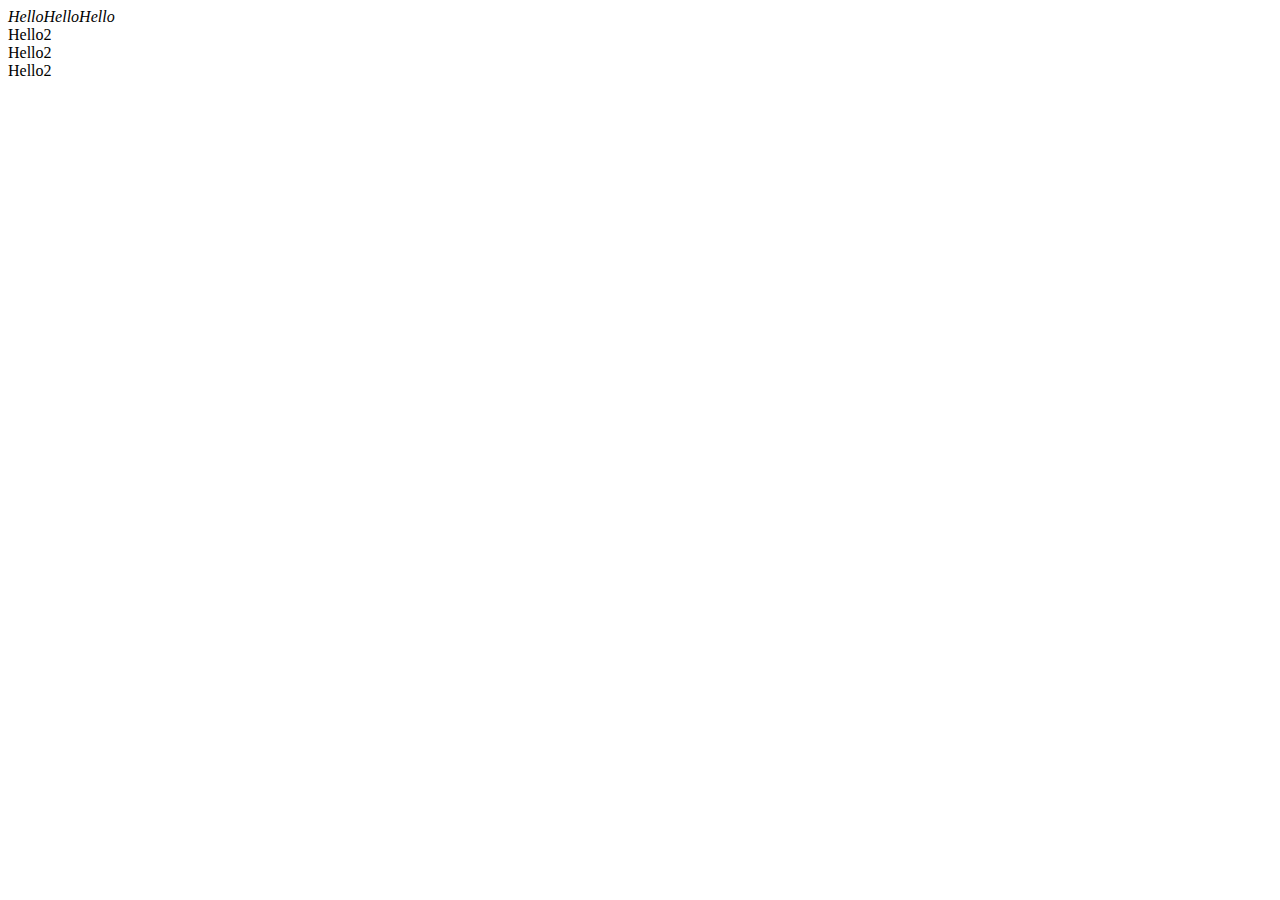
==== index.html @ d91396b4 "add html things" ====
<!DOCTYPE html>
<html lang="de">
  <head>
    <meta charset="UTF-8" />
    <meta http-equiv="X-UA-Compatible" content="IE=edge" />
    <meta name="viewport" content="width=device-width, initial-scale=1.0" />
    <title>Document</title>
  </head>
  <body>
    <em>Hello</em><em>Hello</em><em>Hello</em>
    <div>Hello2</div>
    <div>Hello2</div>
    <div>Hello2</div>
  </body>
</html>
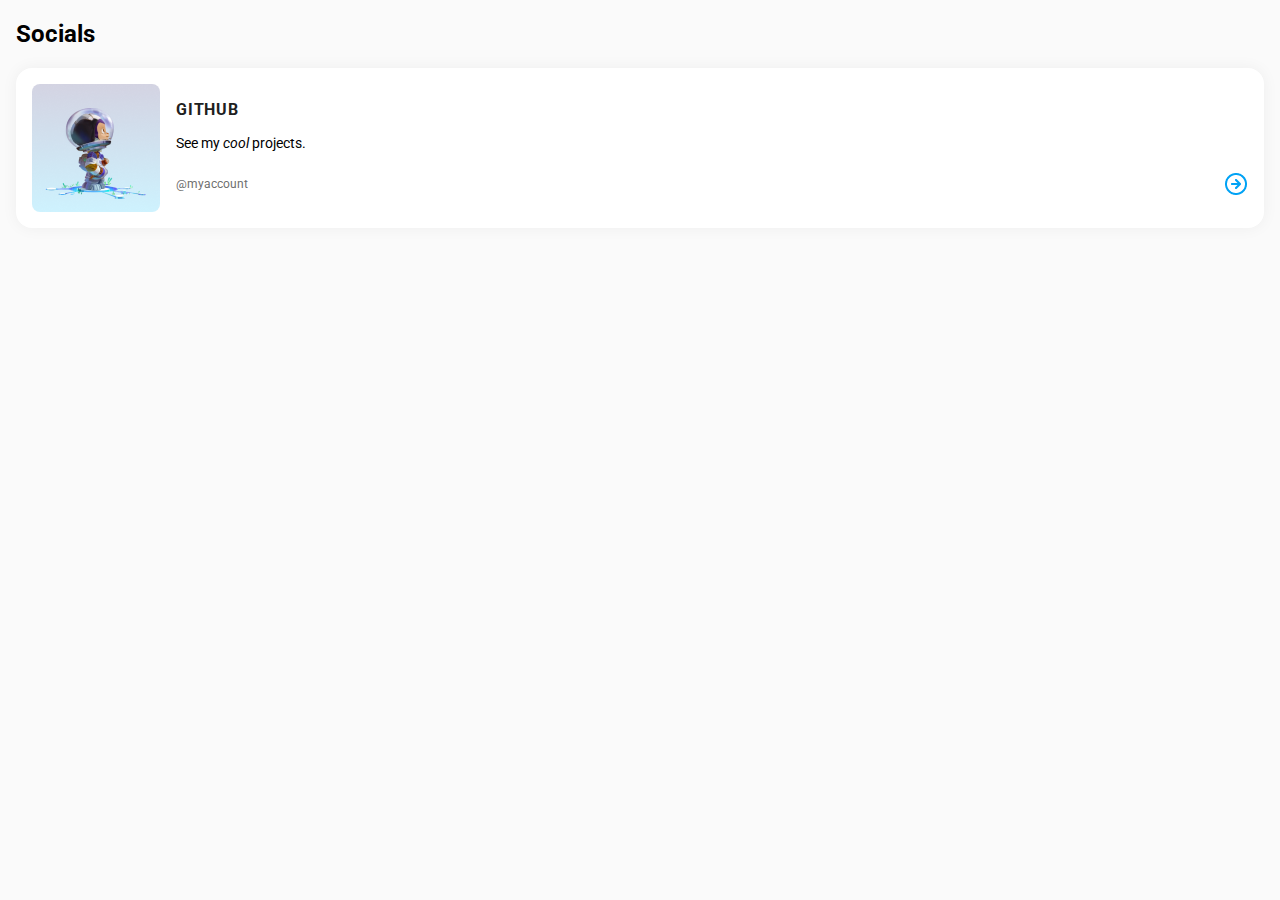
==== commit 3f13b4a9: "add social cards" ====
--- a/index.html
+++ b/index.html
@@ -1,15 +1,33 @@
 <!DOCTYPE html>
-<html lang="de">
+<html lang="en">
   <head>
-    <meta charset="UTF-8" />
-    <meta http-equiv="X-UA-Compatible" content="IE=edge" />
-    <meta name="viewport" content="width=device-width, initial-scale=1.0" />
-    <title>Document</title>
+    <meta charset="utf-8" />
+    <link rel="stylesheet" href="style.css" />
+    <title>Getting started with CSS</title>
+    <link rel="preconnect" href="https://fonts.googleapis.com" />
+    <link rel="preconnect" href="https://fonts.gstatic.com" crossorigin />
+    <link
+      href="https://fonts.googleapis.com/css2?family=Roboto:wght@400;700&display=swap"
+      rel="stylesheet"
+    />
   </head>
+
   <body>
-    <em>Hello</em><em>Hello</em><em>Hello</em>
-    <div>Hello2</div>
-    <div>Hello2</div>
-    <div>Hello2</div>
+    <main>
+      <h2>Socials</h2>
+      <article>
+        <img class="social" src="images/icon-github.png" alt="GitHub Icon" />
+        <div class="content">
+          <div class="title">
+            <h3>GitHub</h3>
+            <p>See my <em>cool</em> projects.</p>
+          </div>
+          <div class="account-container">
+            <p class="account">@myaccount</p>
+            <img src="images/arrow-right-circle.png" alt="Go to GitHub" />
+          </div>
+        </div>
+      </article>
+    </main>
   </body>
 </html>
--- a/style.css
+++ b/style.css
@@ -0,0 +1,45 @@
+body {
+  font-family: 'Roboto', sans-serif;
+  background-color: #fafafa;
+  margin: 16px;
+}
+
+article {
+  padding: 16px;
+  background-color: #fff;
+  border-radius: 16px;
+  box-shadow: 0px 0px 16px rgba(0, 0, 0, 0.05);
+  font-size: 14px;
+  display: flex;
+  gap: 16px;
+}
+
+.content {
+  width: 100%;
+  height: 100%;
+  display: flex;
+  flex-direction: column;
+  align-items: space-between;
+}
+
+.account-container {
+  display: flex;
+  justify-content: space-between;
+  align-items: center;
+}
+
+.social {
+  border-radius: 8px;
+}
+
+h3 {
+  text-transform: uppercase;
+  letter-spacing: 0.05em;
+  color: #202020;
+  font-size: 16px;
+}
+
+.account {
+  color: #6f6f6f;
+  font-size: 12px;
+}
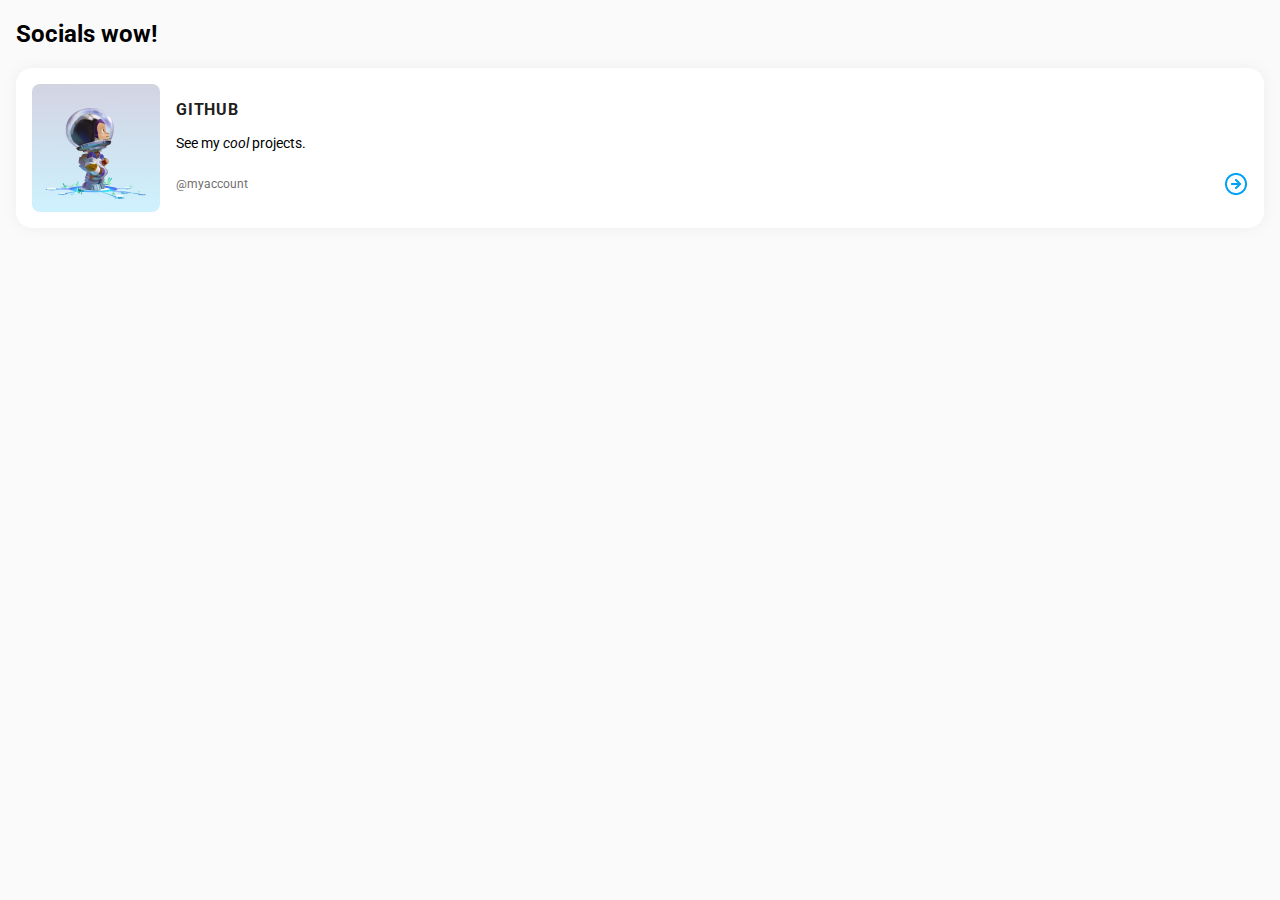
==== commit fa0d1cc4: "add wow!" ====
--- a/index.html
+++ b/index.html
@@ -14,7 +14,7 @@
 
   <body>
     <main>
-      <h2>Socials</h2>
+      <h2>Socials wow!</h2>
       <article>
         <img class="social" src="images/icon-github.png" alt="GitHub Icon" />
         <div class="content">
